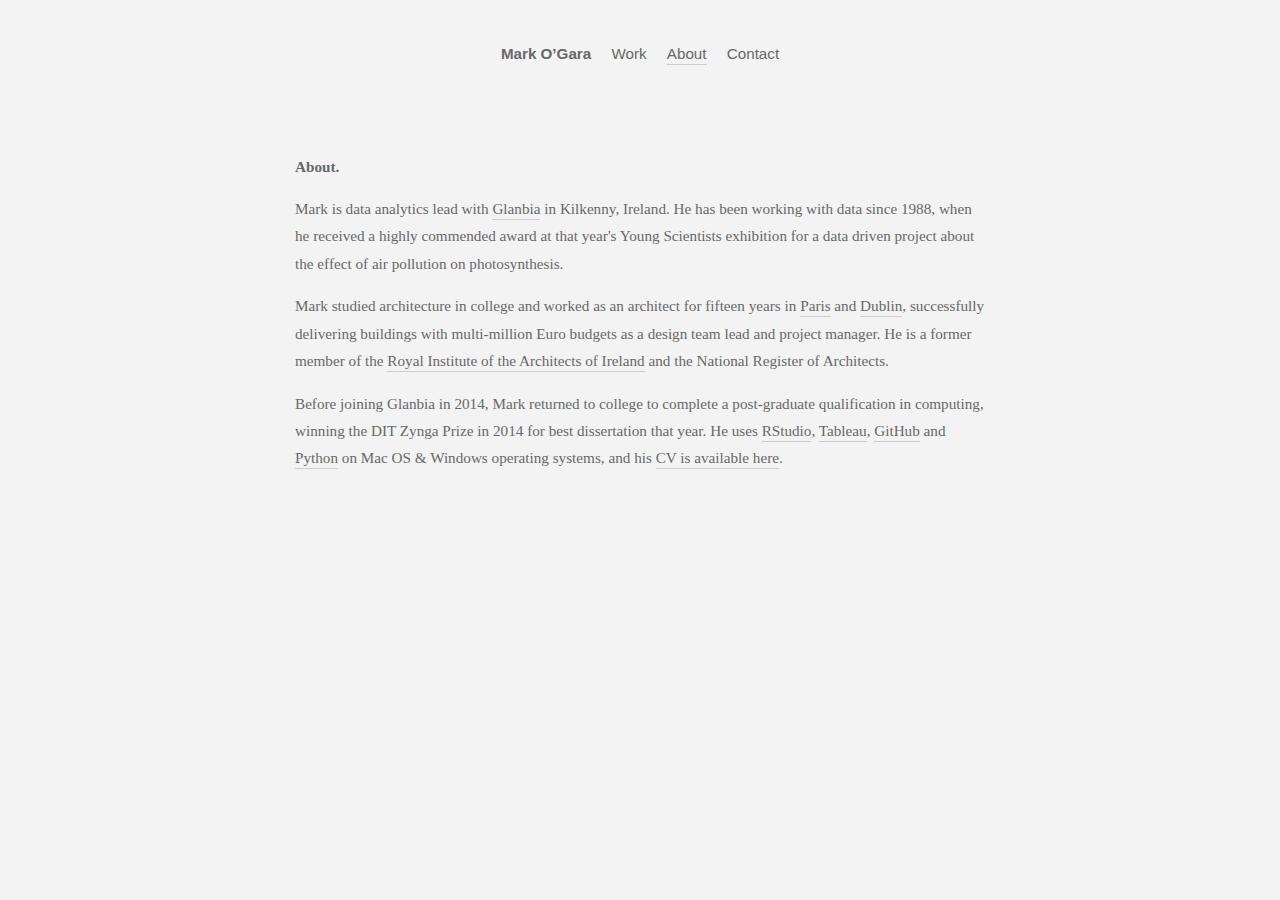
==== about.html @ bebe2517 "Update about.html" ====
<!DOCTYPE html PUBLIC "-//W3C//DTD XHTML 1.0 Transitional//EN"
"http://www.w3.org/TR/xhtml1/DTD/xhtml1-transitional.dtd">
<html xmlns="http://www.w3.org/1999/xhtml" lang="en" xml:lang="en">
<head>
<title>Mark O’Gara</title>
<meta name="description" content="Mark O’Gara is a data analyst, coder and visualization designer working with RStudio, Python, Hadoop and Tableau in Kilkenny, Ireland." />
<meta name="keywords" content="r, rstudio, big data, hadoop, data, data visualization, visualization, analytics, data analytics, data analyst, code, coder, design, designer, info designer, info architect, information architect, information designer, kilkenny, glanbia, ireland" />
<meta http-equiv='Content-Type' content='text/html; charset=utf-8' />
<meta name="robots" content="index, follow" />
<meta name="viewport" content="width=device-width, initial-scale=1">
<link rel="stylesheet" href="css/main.css" />
    <!-- Global Site Tag (gtag.js) - Google Analytics -->
<script async src="https://www.googletagmanager.com/gtag/js?id=UA-136672992-1"></script>
<script>
  window.dataLayer = window.dataLayer || [];
  function gtag(){dataLayer.push(arguments);}
  gtag('js', new Date());
  gtag('config', 'UA-136672992-1');
</script>
</head>

<body>
    <section class="wrapper">
        <section class="container">
            <header>
                <sans>
                    <ul>
                        <li><strong>Mark O’Gara</strong></li>
                        <li><a href="index.html">Work</a></li>
                        <li><a class="active" href="about.html">About</a></li>
                        <li>
                            <script language="JavaScript" type="text/javascript">
                            function decode(a) {
                            return a.replace(/[a-zA-Z]/g, function(c){
                                return String.fromCharCode((c <= "Z" ? 90 : 122) >= (c = c.charCodeAt(0) + 13) ? c : c - 26);
                            })
                        };
                        document.write("<a href=" + decode("znvygb:znexbtnen.vr@tznvy.pbz?fhowrpg=Uryyb") + ">" + "Contact" + "</a>");
                            </script></li>
                    </ul>
                </sans>
            </header>

            <sub-header>
                <p><strong>About.</strong></p>

                <p>Mark is data analytics lead with <a class="active" href="https://www.glanbia.com">Glanbia</a> in Kilkenny, Ireland. He has been working with data since 1988, when he received a highly commended award at that year's Young Scientists exhibition for a data driven project about the effect of air pollution on photosynthesis.</p>

                <p>Mark studied architecture in college and worked as an architect for fifteen years in <a class="active" href="https://architecturestudio.fr">Paris</a> and <a class="active" href="http://www.cooneyarchitects.com">Dublin</a>, successfully delivering buildings with multi-million Euro budgets as a design team lead and project manager. He is a former member of the <a class="active" href="https://www.riai.ie">Royal Institute of the Architects of Ireland</a> and the National Register of Architects.</p>

                <p>Before joining Glanbia in 2014, Mark returned to college to complete a post-graduate qualification in computing, winning the DIT Zynga Prize in 2014 for best dissertation that year. He uses <a class="active" href="https://rstudio.com">RStudio</a>, <a class="active" href="https://tableau.com">Tableau</a>, <a class="active" href="https://www.github.com/markogara">GitHub</a> and <a class="active" href="https://www.python.org">Python</a> on Mac OS &amp; Windows operating systems, and his <a class="active" href="https://www.dropbox.com/s/m0lh0mjmlioqnb2/markogara_cv.pdf?dl=0">CV is available here</a>.</p>
            </sub-header>

        </section>

    </section>

</body>
</html>
---- css/main.css ----
footer, header, section {
    display: block;
}

html {
    -ms-text-size-adjust: 100%;
    -webkit-text-size-adjust: 100%;
    -webkit-font-smoothing: antialiased;
    height: 100%
}

strong {
	font-weight: bold;
}

em {
    font-style: italic;
}

body {
    margin: 0;
    height: 100%;
    background: #f3f3f3;
    font-family: "Georgia", serif;
    font-size: .95em;
    color: #686868;
    line-height: 1.8em;
}

sans {
    font-family: "Helvetica Neue", "Helvetica", Arial, sans-serif;
}

img {
    border: 0;
}

small {
    font-size: 80%;
}

* {
    box-sizing: border-box;
    -moz-box-sizing: border-box;
}

.wrapper {
    min-height: 100%;
}

.container {
    width: 100%;
    margin: 0 auto 0px auto;
    overflow: auto;
}

img {
    max-width: 100%
}

header {
    margin: 30px 0 0 0;
    width: 100%;
    float: left;
    font-size: 1em;
    text-align: center;
    padding-bottom: 30px;
}

a {
    text-decoration: none;
    padding: 0 0 2px 0;
    -o-transition: 0.4s;
    -ms-transition: 0.4s;
    -moz-transition: 0.4s;
    -webkit-transition: 0.4s;
    transition: 0.4s;
}

header a {
    text-decoration: none;
    color: #686868;
    padding: 0 0 2px 0;
    border-bottom: 1px solid #f1f1f1;
}

header a:hover {
    text-decoration: none;
    border-bottom: 1px solid;
    padding-bottom: 2px;
}

sub-header a {
    text-decoration: none;
    color: #686868;
    padding: 0 0 2px 0;
    border-bottom: 1px solid #ccc;
}

sub-header a:hover {
    text-decoration: none;
    border-bottom: 1px solid;
    padding-bottom: 2px;
}

header .active {
    border-bottom: 1px solid #ccc;
}

header ul {
    margin: 0 auto;
    padding: 10px;
}

header li {
    list-style: none;
    display: inline;
    padding: 8px;
}

sub-header {
    width: 100%;
    float: left;
    text-align: left;
    font-family: "Georgia", serif;
    padding-top: 30px;
    padding-right: 30px;
    padding-left: 30px;
    padding-bottom: 10px;
}

.content {
    float: left;
}

.content .project {
    float: left;
    padding-left: 30px;
    padding-right: 30px;
    padding-bottom: 30px;
    padding-top: 15px;
    position: relative;
    width: 100%;
}

.footnotes {
    width: 100%;
    text-align: center;
}

@media (min-width: 667px){.container {
        width: 600px;
    }
}

@media (min-width: 667px){.content .project {
        width: 50%;
    }
}

@media (min-width: 900px){.container {
        width: 750px;
    }
}

@media (min-width: 900px){.content .project {
        width: 50%;
    }
}
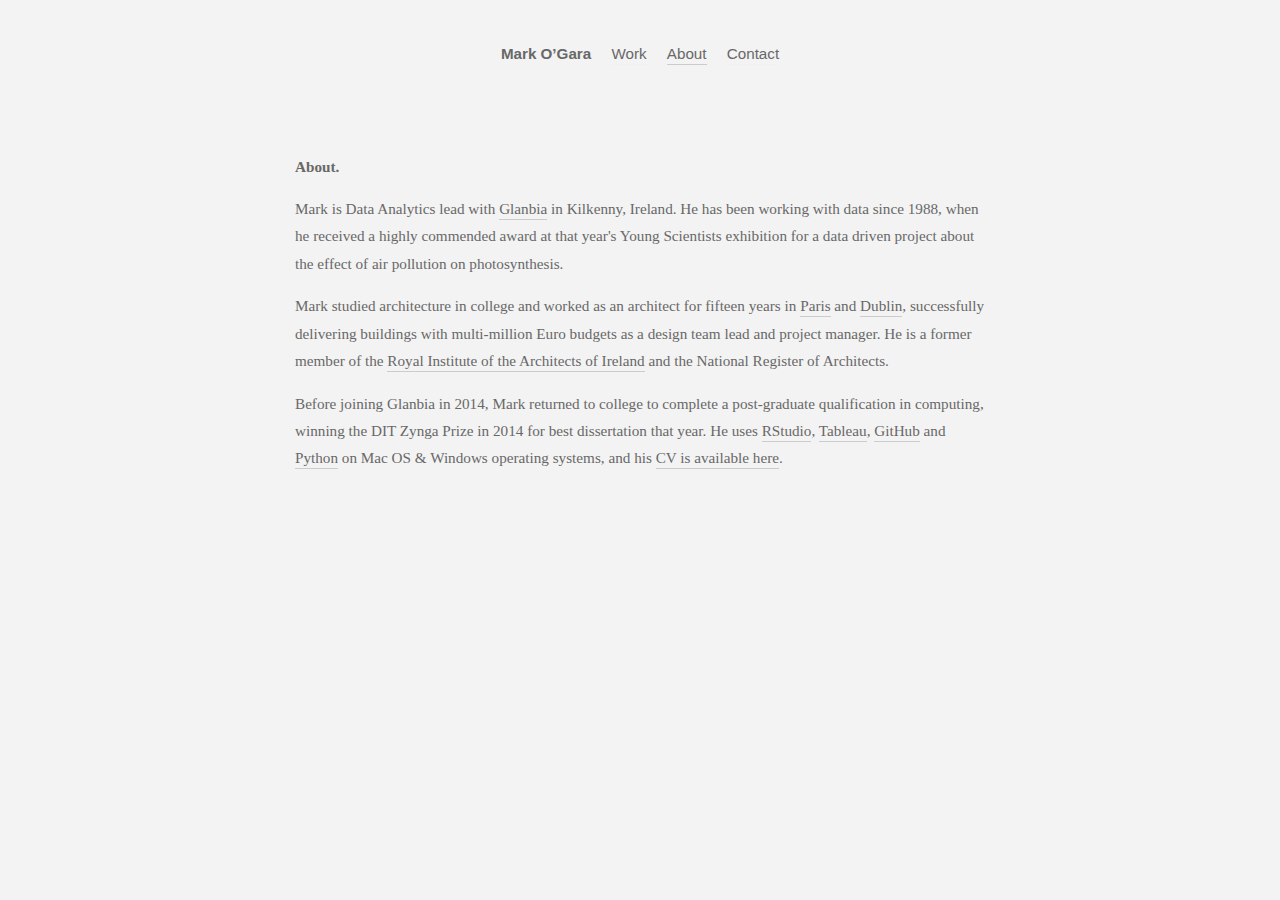
==== commit 5ffe89ba: "Update about.html" ====
--- a/about.html
+++ b/about.html
@@ -44,7 +44,7 @@
             <sub-header>
                 <p><strong>About.</strong></p>
 
-                <p>Mark is data analytics lead with <a class="active" href="https://www.glanbia.com">Glanbia</a> in Kilkenny, Ireland. He has been working with data since 1988, when he received a highly commended award at that year's Young Scientists exhibition for a data driven project about the effect of air pollution on photosynthesis.</p>
+                <p>Mark is Data Analytics lead with <a class="active" href="https://www.glanbia.com">Glanbia</a> in Kilkenny, Ireland. He has been working with data since 1988, when he received a highly commended award at that year's Young Scientists exhibition for a data driven project about the effect of air pollution on photosynthesis.</p>
 
                 <p>Mark studied architecture in college and worked as an architect for fifteen years in <a class="active" href="https://architecturestudio.fr">Paris</a> and <a class="active" href="http://www.cooneyarchitects.com">Dublin</a>, successfully delivering buildings with multi-million Euro budgets as a design team lead and project manager. He is a former member of the <a class="active" href="https://www.riai.ie">Royal Institute of the Architects of Ireland</a> and the National Register of Architects.</p>
 
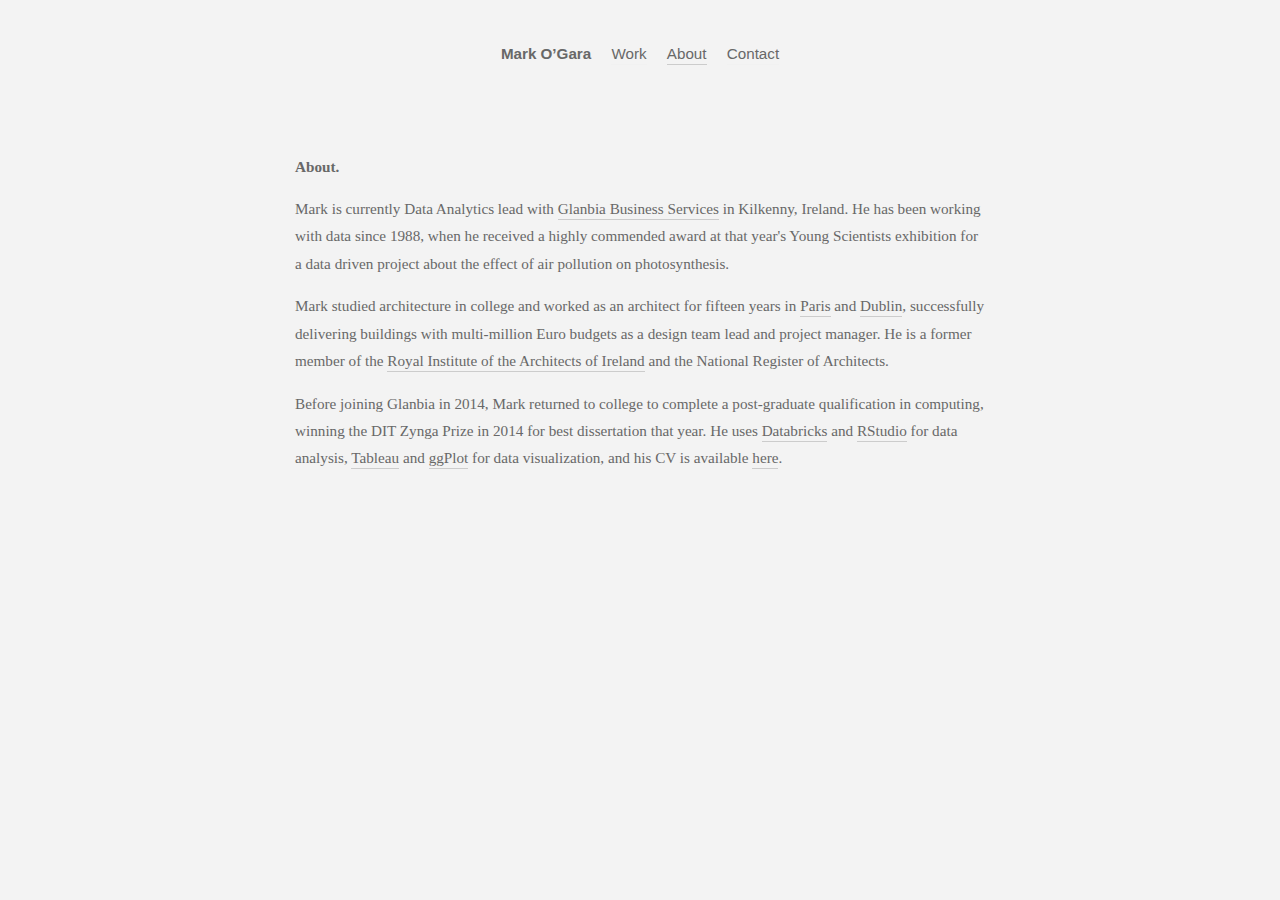
==== commit 4ad28c89: "Update about.html" ====
--- a/about.html
+++ b/about.html
@@ -44,11 +44,11 @@
             <sub-header>
                 <p><strong>About.</strong></p>
 
-                <p>Mark is Data Analytics lead with <a class="active" href="https://www.glanbia.com">Glanbia</a> in Kilkenny, Ireland. He has been working with data since 1988, when he received a highly commended award at that year's Young Scientists exhibition for a data driven project about the effect of air pollution on photosynthesis.</p>
+                <p>Mark is currently Data Analytics lead with <a class="active" href="https://www.glanbia.com">Glanbia Business Services</a> in Kilkenny, Ireland. He has been working with data since 1988, when he received a highly commended award at that year's Young Scientists exhibition for a data driven project about the effect of air pollution on photosynthesis.</p>
 
                 <p>Mark studied architecture in college and worked as an architect for fifteen years in <a class="active" href="https://architecturestudio.fr">Paris</a> and <a class="active" href="http://www.cooneyarchitects.com">Dublin</a>, successfully delivering buildings with multi-million Euro budgets as a design team lead and project manager. He is a former member of the <a class="active" href="https://www.riai.ie">Royal Institute of the Architects of Ireland</a> and the National Register of Architects.</p>
 
-                <p>Before joining Glanbia in 2014, Mark returned to college to complete a post-graduate qualification in computing, winning the DIT Zynga Prize in 2014 for best dissertation that year. He uses <a class="active" href="https://rstudio.com">RStudio</a>, <a class="active" href="https://tableau.com">Tableau</a>, <a class="active" href="https://www.github.com/markogara">GitHub</a> and <a class="active" href="https://www.python.org">Python</a> on Mac OS &amp; Windows operating systems, and his <a class="active" href="https://www.dropbox.com/s/m0lh0mjmlioqnb2/markogara_cv.pdf?dl=0">CV is available here</a>.</p>
+                <p>Before joining Glanbia in 2014, Mark returned to college to complete a post-graduate qualification in computing, winning the DIT Zynga Prize in 2014 for best dissertation that year. He uses <a class="active" href="https://databricks.com">Databricks</a> and <a class="active" href="https://rstudio.com">RStudio</a> for data analysis, <a class="active" href="https://tableau.com">Tableau</a> and <a class="active" href="https://https://ggplot2.tidyverse.org">ggPlot</a> for data visualization, and his CV is available <a class="active" href="https://markogara.github.io/cv/markogara_cv.pdf">here</a>.</p>
             </sub-header>
 
         </section>
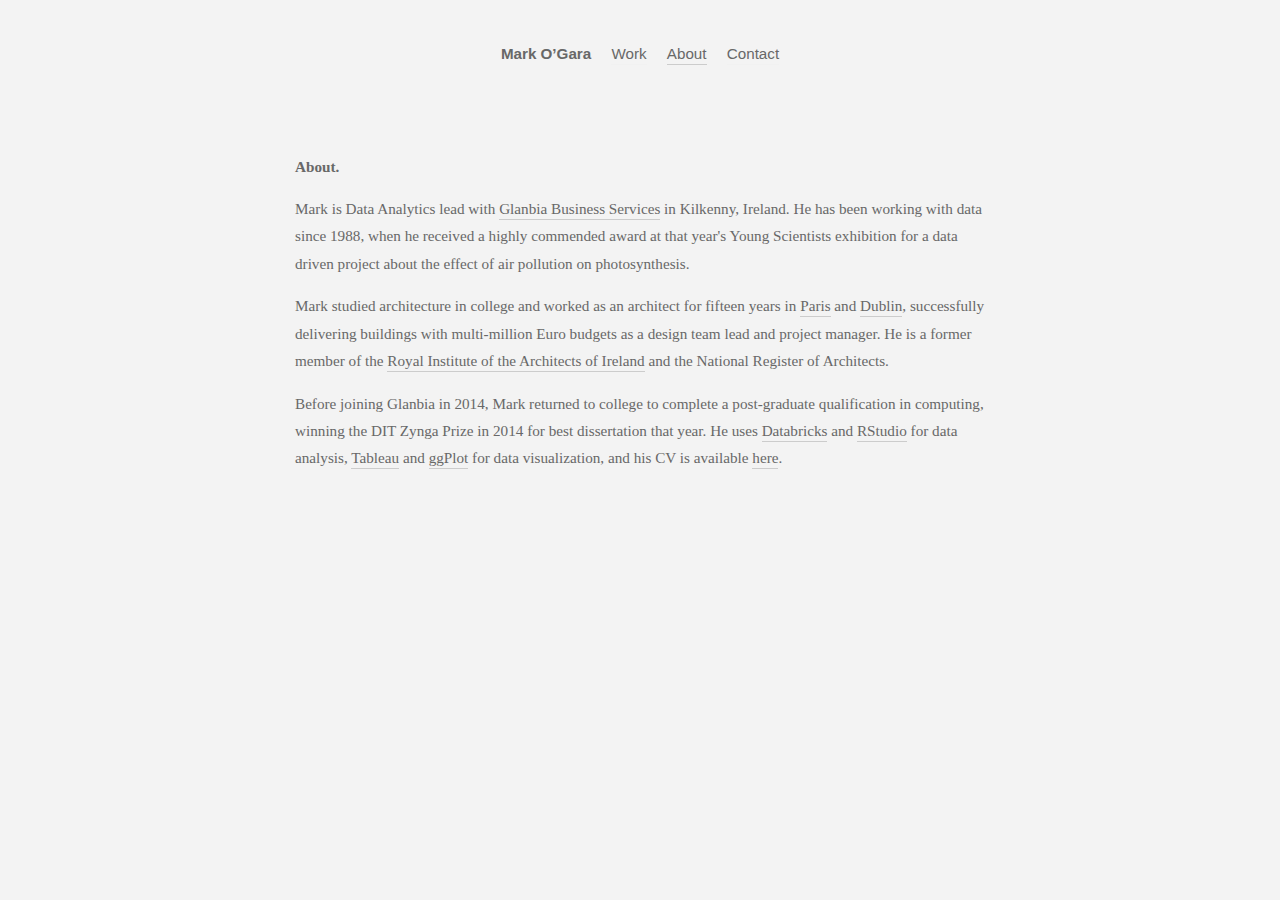
==== commit b78b8e38: "Update about.html" ====
--- a/about.html
+++ b/about.html
@@ -44,7 +44,7 @@
             <sub-header>
                 <p><strong>About.</strong></p>
 
-                <p>Mark is currently Data Analytics lead with <a class="active" href="https://www.glanbia.com">Glanbia Business Services</a> in Kilkenny, Ireland. He has been working with data since 1988, when he received a highly commended award at that year's Young Scientists exhibition for a data driven project about the effect of air pollution on photosynthesis.</p>
+                <p>Mark is Data Analytics lead with <a class="active" href="https://www.glanbia.com">Glanbia Business Services</a> in Kilkenny, Ireland. He has been working with data since 1988, when he received a highly commended award at that year's Young Scientists exhibition for a data driven project about the effect of air pollution on photosynthesis.</p>
 
                 <p>Mark studied architecture in college and worked as an architect for fifteen years in <a class="active" href="https://architecturestudio.fr">Paris</a> and <a class="active" href="http://www.cooneyarchitects.com">Dublin</a>, successfully delivering buildings with multi-million Euro budgets as a design team lead and project manager. He is a former member of the <a class="active" href="https://www.riai.ie">Royal Institute of the Architects of Ireland</a> and the National Register of Architects.</p>
 
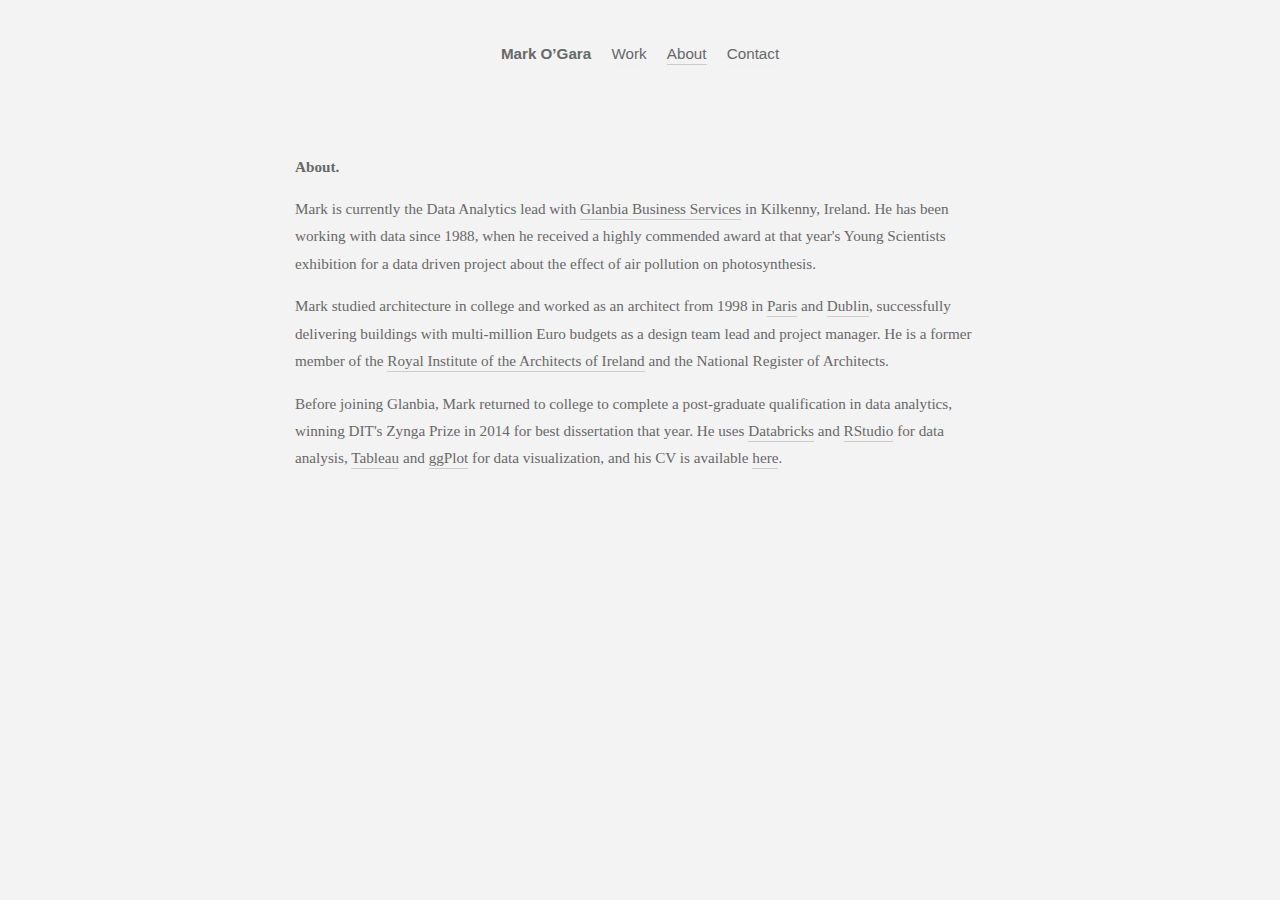
==== commit 4e17ce6d: "Update about.html" ====
--- a/about.html
+++ b/about.html
@@ -44,11 +44,11 @@
             <sub-header>
                 <p><strong>About.</strong></p>
 
-                <p>Mark is Data Analytics lead with <a class="active" href="https://www.glanbia.com">Glanbia Business Services</a> in Kilkenny, Ireland. He has been working with data since 1988, when he received a highly commended award at that year's Young Scientists exhibition for a data driven project about the effect of air pollution on photosynthesis.</p>
+                <p>Mark is currently the Data Analytics lead with <a class="active" href="https://www.glanbia.com">Glanbia Business Services</a> in Kilkenny, Ireland. He has been working with data since 1988, when he received a highly commended award at that year's Young Scientists exhibition for a data driven project about the effect of air pollution on photosynthesis.</p>
 
-                <p>Mark studied architecture in college and worked as an architect for fifteen years in <a class="active" href="https://architecturestudio.fr">Paris</a> and <a class="active" href="http://www.cooneyarchitects.com">Dublin</a>, successfully delivering buildings with multi-million Euro budgets as a design team lead and project manager. He is a former member of the <a class="active" href="https://www.riai.ie">Royal Institute of the Architects of Ireland</a> and the National Register of Architects.</p>
+                <p>Mark studied architecture in college and worked as an architect from 1998 in <a class="active" href="https://architecturestudio.fr">Paris</a> and <a class="active" href="http://www.cooneyarchitects.com">Dublin</a>, successfully delivering buildings with multi-million Euro budgets as a design team lead and project manager. He is a former member of the <a class="active" href="https://www.riai.ie">Royal Institute of the Architects of Ireland</a> and the National Register of Architects.</p>
 
-                <p>Before joining Glanbia in 2014, Mark returned to college to complete a post-graduate qualification in computing, winning the DIT Zynga Prize in 2014 for best dissertation that year. He uses <a class="active" href="https://databricks.com">Databricks</a> and <a class="active" href="https://rstudio.com">RStudio</a> for data analysis, <a class="active" href="https://tableau.com">Tableau</a> and <a class="active" href="https://https://ggplot2.tidyverse.org">ggPlot</a> for data visualization, and his CV is available <a class="active" href="https://markogara.github.io/cv/markogara_cv.pdf">here</a>.</p>
+                <p>Before joining Glanbia, Mark returned to college to complete a post-graduate qualification in data analytics, winning DIT's Zynga Prize in 2014 for best dissertation that year. He uses <a class="active" href="https://databricks.com">Databricks</a> and <a class="active" href="https://rstudio.com">RStudio</a> for data analysis, <a class="active" href="https://tableau.com">Tableau</a> and <a class="active" href="https://https://ggplot2.tidyverse.org">ggPlot</a> for data visualization, and his CV is available <a class="active" href="https://markogara.github.io/cv/markogara_cv.pdf">here</a>.</p>
             </sub-header>
 
         </section>
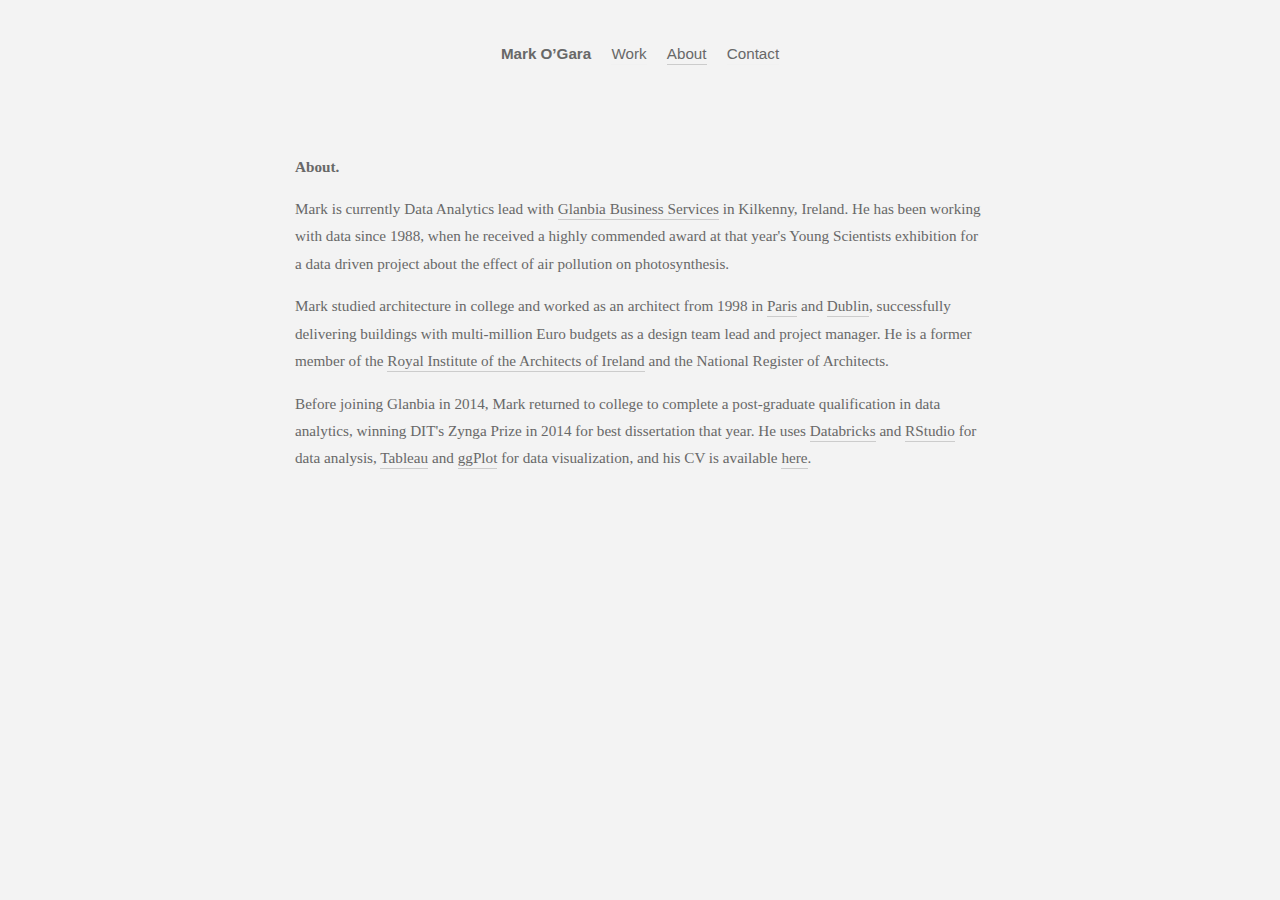
==== commit 9d6ea9cb: "Update about.html" ====
--- a/about.html
+++ b/about.html
@@ -44,11 +44,11 @@
             <sub-header>
                 <p><strong>About.</strong></p>
 
-                <p>Mark is currently the Data Analytics lead with <a class="active" href="https://www.glanbia.com">Glanbia Business Services</a> in Kilkenny, Ireland. He has been working with data since 1988, when he received a highly commended award at that year's Young Scientists exhibition for a data driven project about the effect of air pollution on photosynthesis.</p>
+                <p>Mark is currently Data Analytics lead with <a class="active" href="https://www.glanbia.com">Glanbia Business Services</a> in Kilkenny, Ireland. He has been working with data since 1988, when he received a highly commended award at that year's Young Scientists exhibition for a data driven project about the effect of air pollution on photosynthesis.</p>
 
                 <p>Mark studied architecture in college and worked as an architect from 1998 in <a class="active" href="https://architecturestudio.fr">Paris</a> and <a class="active" href="http://www.cooneyarchitects.com">Dublin</a>, successfully delivering buildings with multi-million Euro budgets as a design team lead and project manager. He is a former member of the <a class="active" href="https://www.riai.ie">Royal Institute of the Architects of Ireland</a> and the National Register of Architects.</p>
 
-                <p>Before joining Glanbia, Mark returned to college to complete a post-graduate qualification in data analytics, winning DIT's Zynga Prize in 2014 for best dissertation that year. He uses <a class="active" href="https://databricks.com">Databricks</a> and <a class="active" href="https://rstudio.com">RStudio</a> for data analysis, <a class="active" href="https://tableau.com">Tableau</a> and <a class="active" href="https://https://ggplot2.tidyverse.org">ggPlot</a> for data visualization, and his CV is available <a class="active" href="https://markogara.github.io/cv/markogara_cv.pdf">here</a>.</p>
+                <p>Before joining Glanbia in 2014, Mark returned to college to complete a post-graduate qualification in data analytics, winning DIT's Zynga Prize in 2014 for best dissertation that year. He uses <a class="active" href="https://databricks.com">Databricks</a> and <a class="active" href="https://rstudio.com">RStudio</a> for data analysis, <a class="active" href="https://tableau.com">Tableau</a> and <a class="active" href="https://https://ggplot2.tidyverse.org">ggPlot</a> for data visualization, and his CV is available <a class="active" href="https://markogara.github.io/cv/markogara_cv.pdf">here</a>.</p>
             </sub-header>
 
         </section>
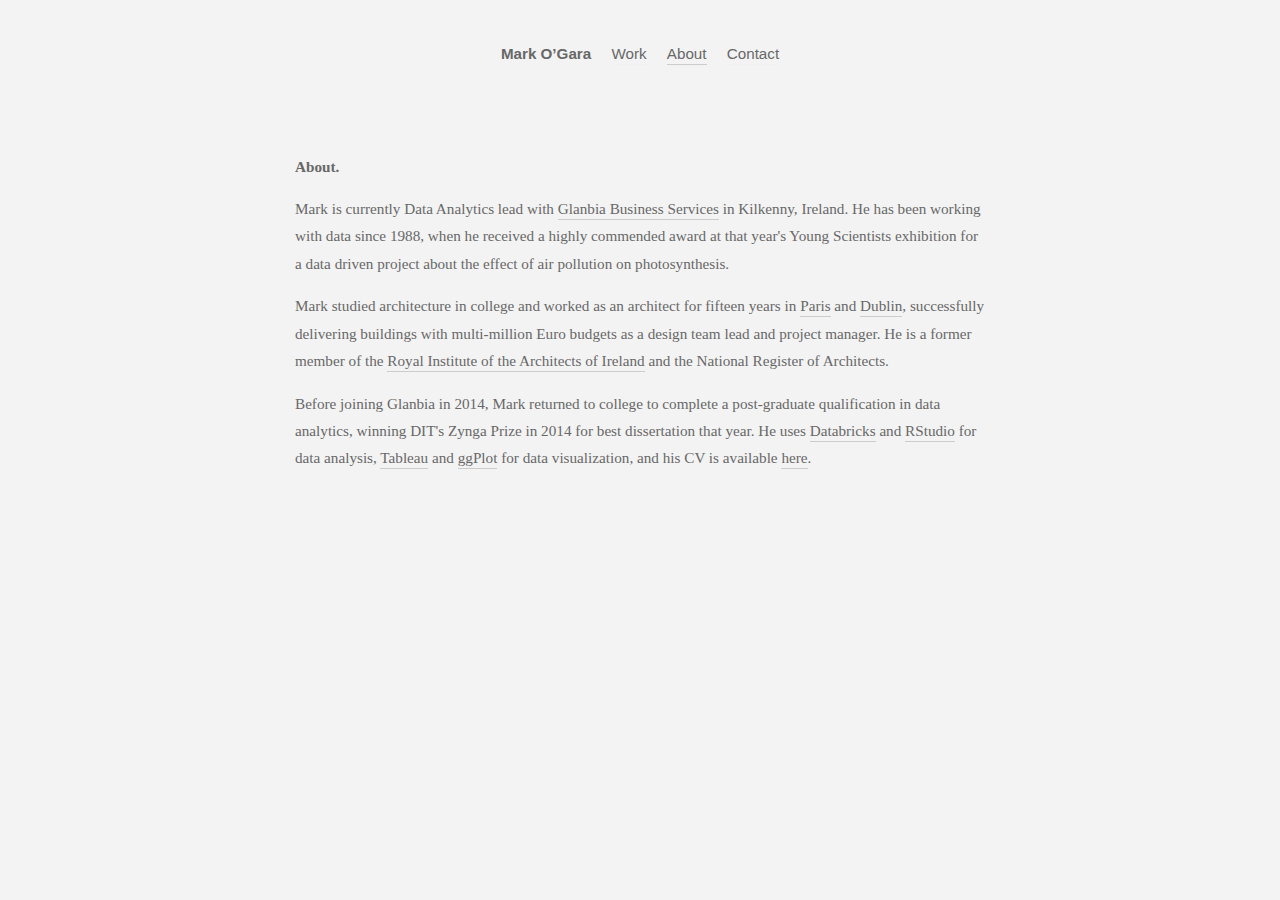
==== commit 8f9be058: "Update about.html" ====
--- a/about.html
+++ b/about.html
@@ -46,7 +46,7 @@
 
                 <p>Mark is currently Data Analytics lead with <a class="active" href="https://www.glanbia.com">Glanbia Business Services</a> in Kilkenny, Ireland. He has been working with data since 1988, when he received a highly commended award at that year's Young Scientists exhibition for a data driven project about the effect of air pollution on photosynthesis.</p>
 
-                <p>Mark studied architecture in college and worked as an architect from 1998 in <a class="active" href="https://architecturestudio.fr">Paris</a> and <a class="active" href="http://www.cooneyarchitects.com">Dublin</a>, successfully delivering buildings with multi-million Euro budgets as a design team lead and project manager. He is a former member of the <a class="active" href="https://www.riai.ie">Royal Institute of the Architects of Ireland</a> and the National Register of Architects.</p>
+                <p>Mark studied architecture in college and worked as an architect for fifteen years in <a class="active" href="https://architecturestudio.fr">Paris</a> and <a class="active" href="http://www.cooneyarchitects.com">Dublin</a>, successfully delivering buildings with multi-million Euro budgets as a design team lead and project manager. He is a former member of the <a class="active" href="https://www.riai.ie">Royal Institute of the Architects of Ireland</a> and the National Register of Architects.</p>
 
                 <p>Before joining Glanbia in 2014, Mark returned to college to complete a post-graduate qualification in data analytics, winning DIT's Zynga Prize in 2014 for best dissertation that year. He uses <a class="active" href="https://databricks.com">Databricks</a> and <a class="active" href="https://rstudio.com">RStudio</a> for data analysis, <a class="active" href="https://tableau.com">Tableau</a> and <a class="active" href="https://https://ggplot2.tidyverse.org">ggPlot</a> for data visualization, and his CV is available <a class="active" href="https://markogara.github.io/cv/markogara_cv.pdf">here</a>.</p>
             </sub-header>
